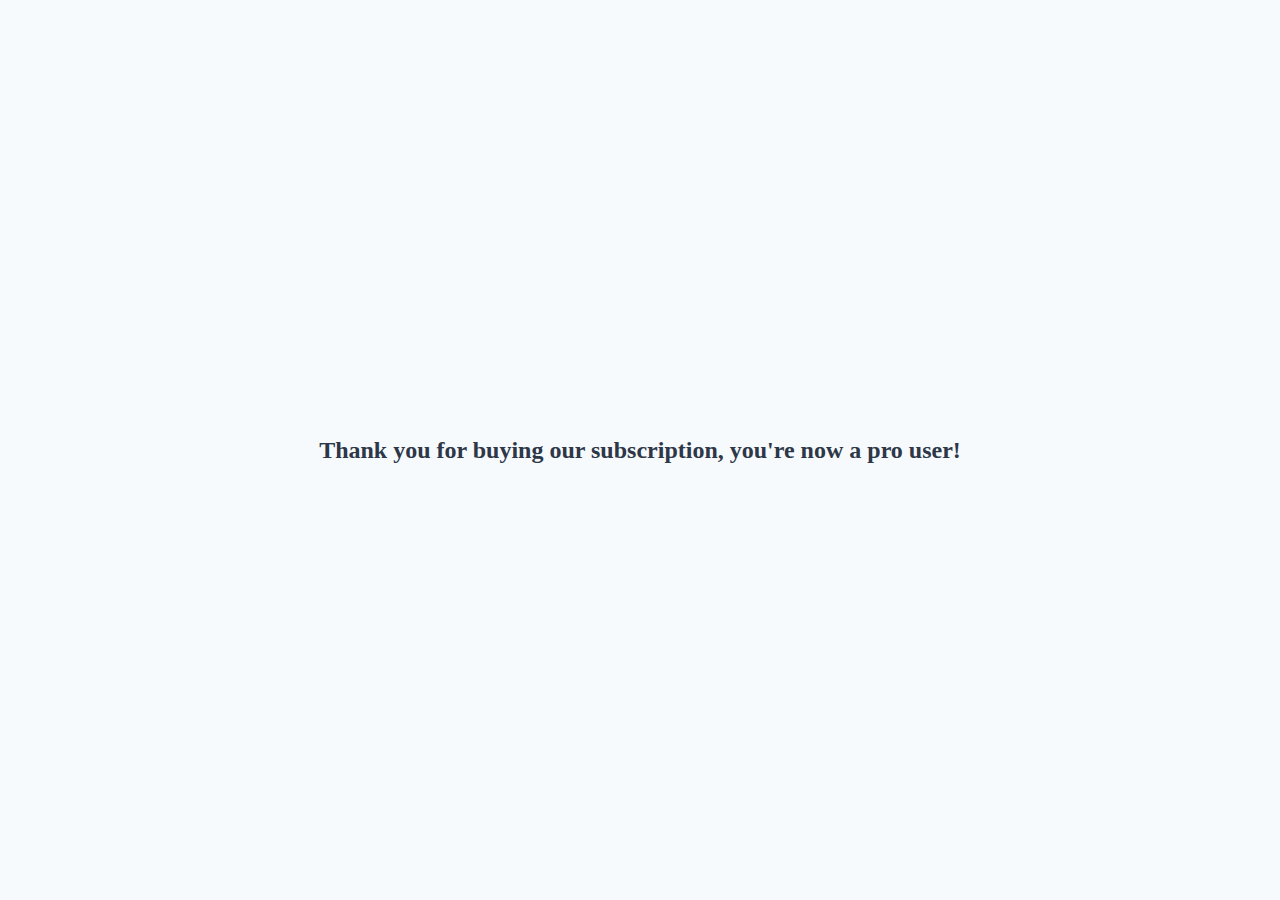
==== success/index.html @ 8fff177f "Update index.html" ====
<!DOCTYPE html>
<html lang="en">
<head>
    <meta charset="UTF-8">
    <meta name="viewport" content="width=device-width, initial-scale=1.0">
    <title>Thank You Message</title>
    <style>
        body {
            display: flex;
            justify-content: center;
            align-items: center;
            height: 100vh;
            background-color: #f7fafc; /* Light gray background */
            margin: 0;
        }
        .thank-you-text {
            font-size: 24px; /* Adjust the font size as needed */
            font-weight: bold;
            color: #2d3748; /* Dark gray text */
            text-align: center; /* Center the text */
        }
    </style>
</head>
<body>
    <div class="thank-you-text">
        Thank you for buying our subscription, you're now a pro user!
    </div>
</body>
</html>
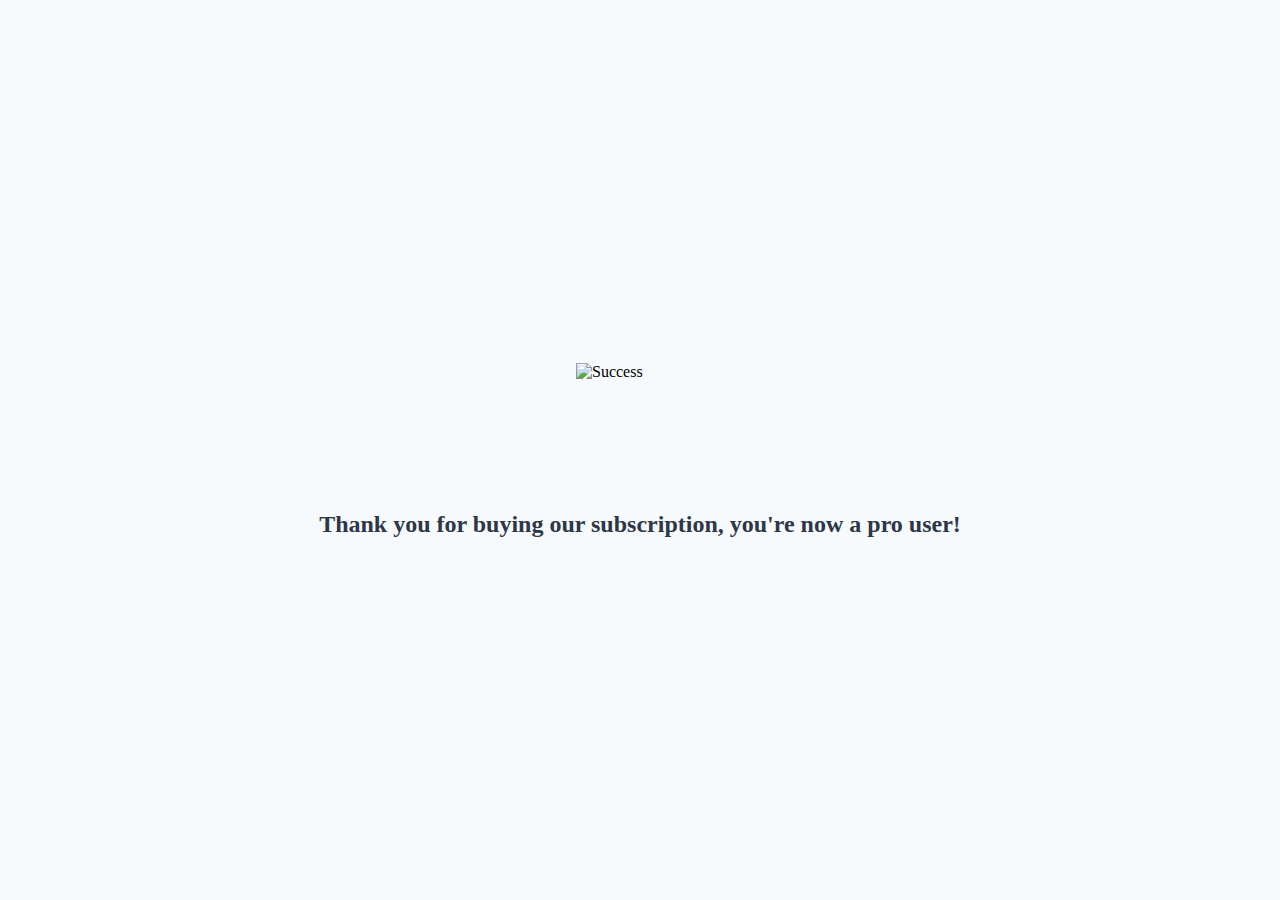
==== commit 2f5f7fd4: "Update index.html" ====
--- a/success/index.html
+++ b/success/index.html
@@ -3,15 +3,21 @@
 <head>
     <meta charset="UTF-8">
     <meta name="viewport" content="width=device-width, initial-scale=1.0">
-    <title>Thank You Message</title>
+    <title>Payment Success</title>
     <style>
         body {
             display: flex;
+            flex-direction: column;
             justify-content: center;
             align-items: center;
             height: 100vh;
             background-color: #f7fafc; /* Light gray background */
             margin: 0;
+        }
+        .image {
+            width: 128px; /* Adjust the size of the image */
+            height: 128px;
+            margin-bottom: 20px; /* Space between image and text */
         }
         .thank-you-text {
             font-size: 24px; /* Adjust the font size as needed */
@@ -22,6 +28,7 @@
     </style>
 </head>
 <body>
+    <img src="https://cdn.dribbble.com/users/1751799/screenshots/5512482/check02.gif" alt="Success" class="image">
     <div class="thank-you-text">
         Thank you for buying our subscription, you're now a pro user!
     </div>
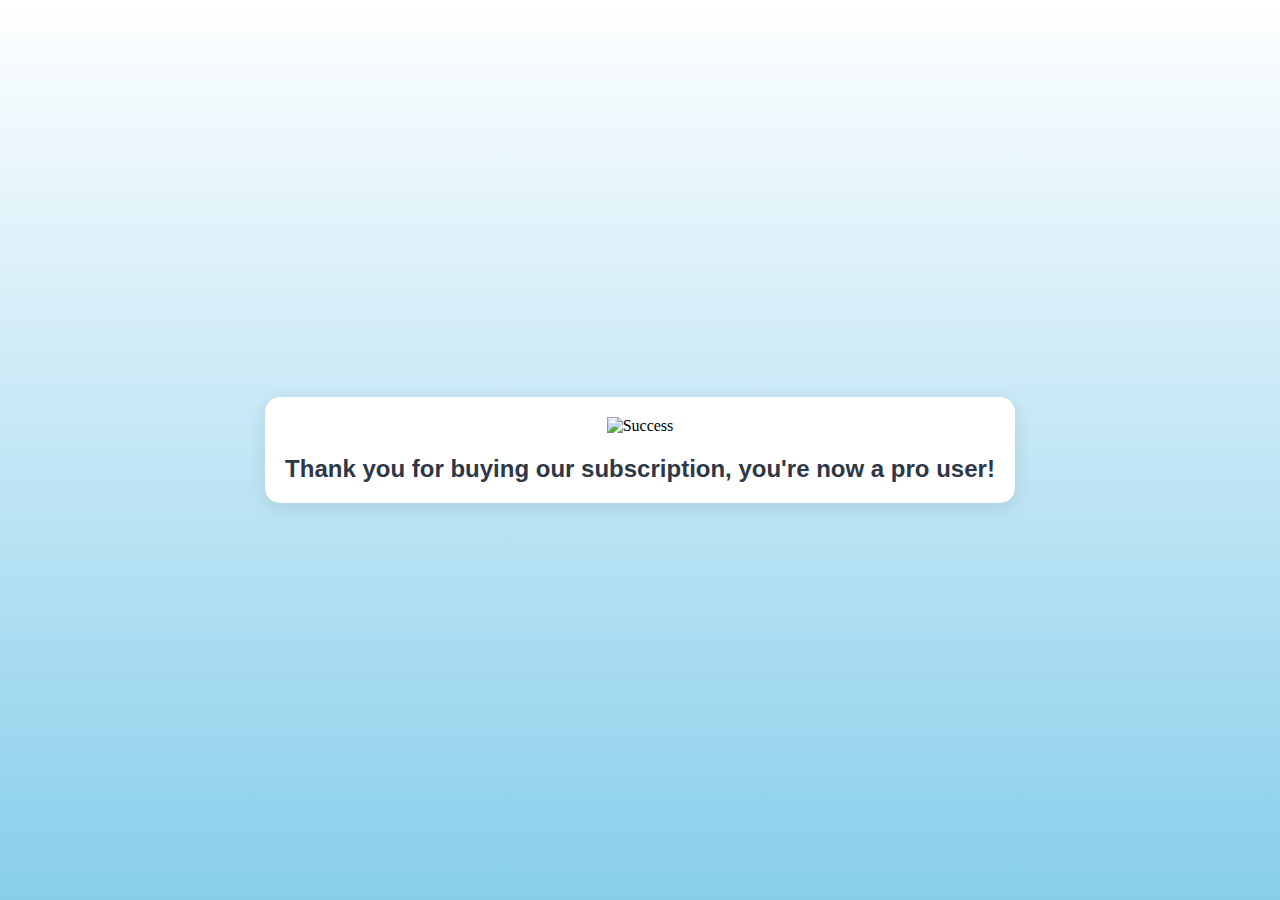
==== commit e26b2aad: "Update index.html" ====
--- a/success/index.html
+++ b/success/index.html
@@ -5,32 +5,48 @@
     <meta name="viewport" content="width=device-width, initial-scale=1.0">
     <title>Payment Success</title>
     <style>
+        @font-face {
+            font-family: 'CustomFont';
+            src: url('font.ttf') format('truetype'); /* Replace with your font file */
+        }
+
         body {
+            margin: 0;
+            height: 100vh;
             display: flex;
-            flex-direction: column;
             justify-content: center;
             align-items: center;
-            height: 100vh;
-            background-color: #f7fafc; /* Light gray background */
-            margin: 0;
+            background: linear-gradient(to bottom, #ffffff 0%, #87CEEB 100%); /* Gradient from white to light blue */
         }
+
+        .container {
+            background-color: white; /* Background of the container */
+            border-radius: 15px; /* Rounded corners */
+            box-shadow: 0 4px 20px rgba(0, 0, 0, 0.1); /* Subtle shadow */
+            padding: 20px;
+            text-align: center;
+        }
+
         .image {
-            width: 128px; /* Adjust the size of the image */
-            height: 128px;
+            width: 150px; /* Adjust the size of the image */
+            height: auto; /* Maintain aspect ratio */
             margin-bottom: 20px; /* Space between image and text */
         }
+
         .thank-you-text {
+            font-family: 'CustomFont', sans-serif; /* Use the custom font */
             font-size: 24px; /* Adjust the font size as needed */
             font-weight: bold;
             color: #2d3748; /* Dark gray text */
-            text-align: center; /* Center the text */
         }
     </style>
 </head>
 <body>
-    <img src="https://cdn.dribbble.com/users/1751799/screenshots/5512482/check02.gif" alt="Success" class="image">
-    <div class="thank-you-text">
-        Thank you for buying our subscription, you're now a pro user!
+    <div class="container">
+        <img src="your-image.png" alt="Success" class="image"> <!-- Replace with your image file -->
+        <div class="thank-you-text">
+            Thank you for buying our subscription, you're now a pro user!
+        </div>
     </div>
 </body>
 </html>
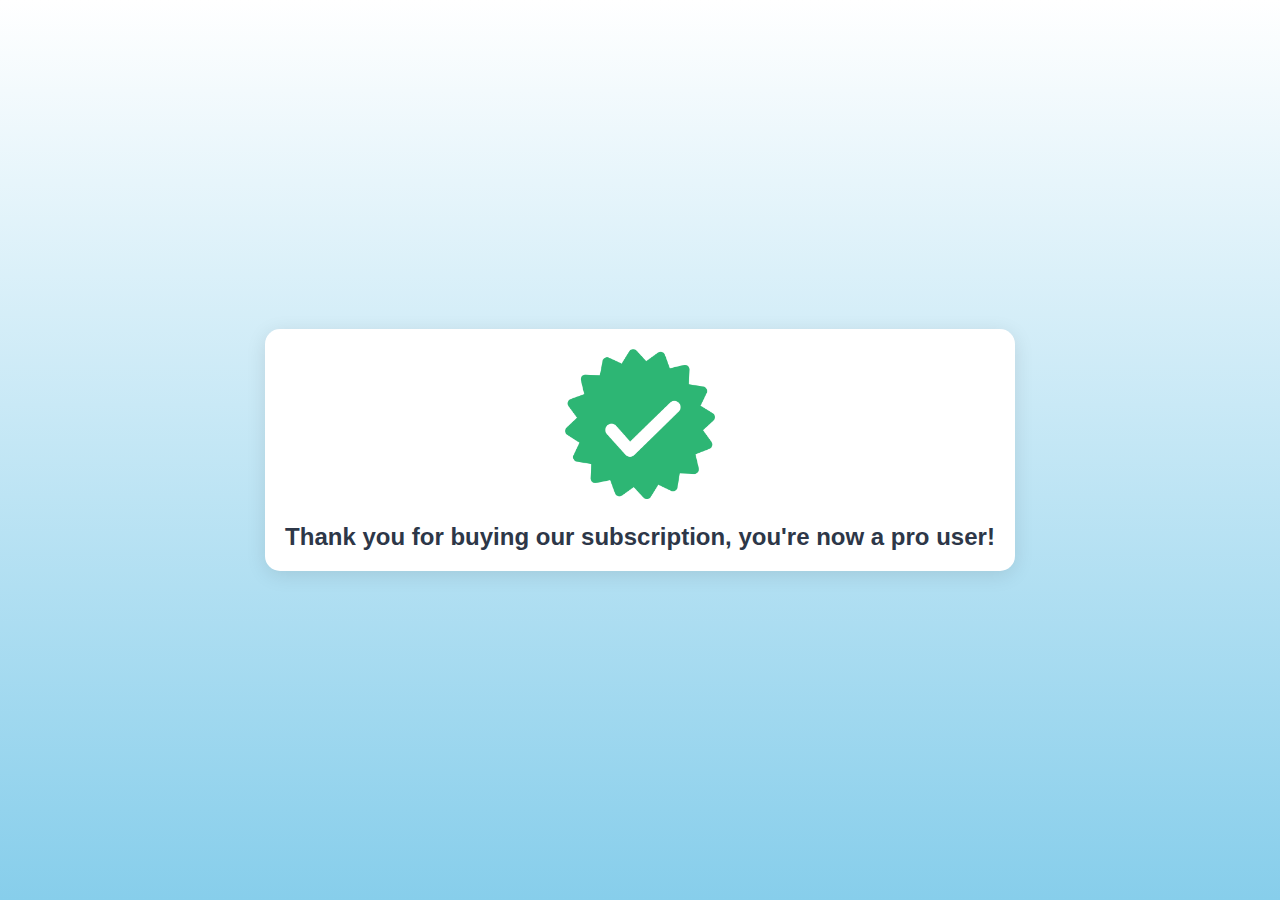
==== commit 3860051d: "Update index.html" ====
--- a/success/index.html
+++ b/success/index.html
@@ -43,7 +43,7 @@
 </head>
 <body>
     <div class="container">
-        <img src="your-image.png" alt="Success" class="image"> <!-- Replace with your image file -->
+        <img src="check.png" alt="Success" class="image"> <!-- Replace with your image file -->
         <div class="thank-you-text">
             Thank you for buying our subscription, you're now a pro user!
         </div>
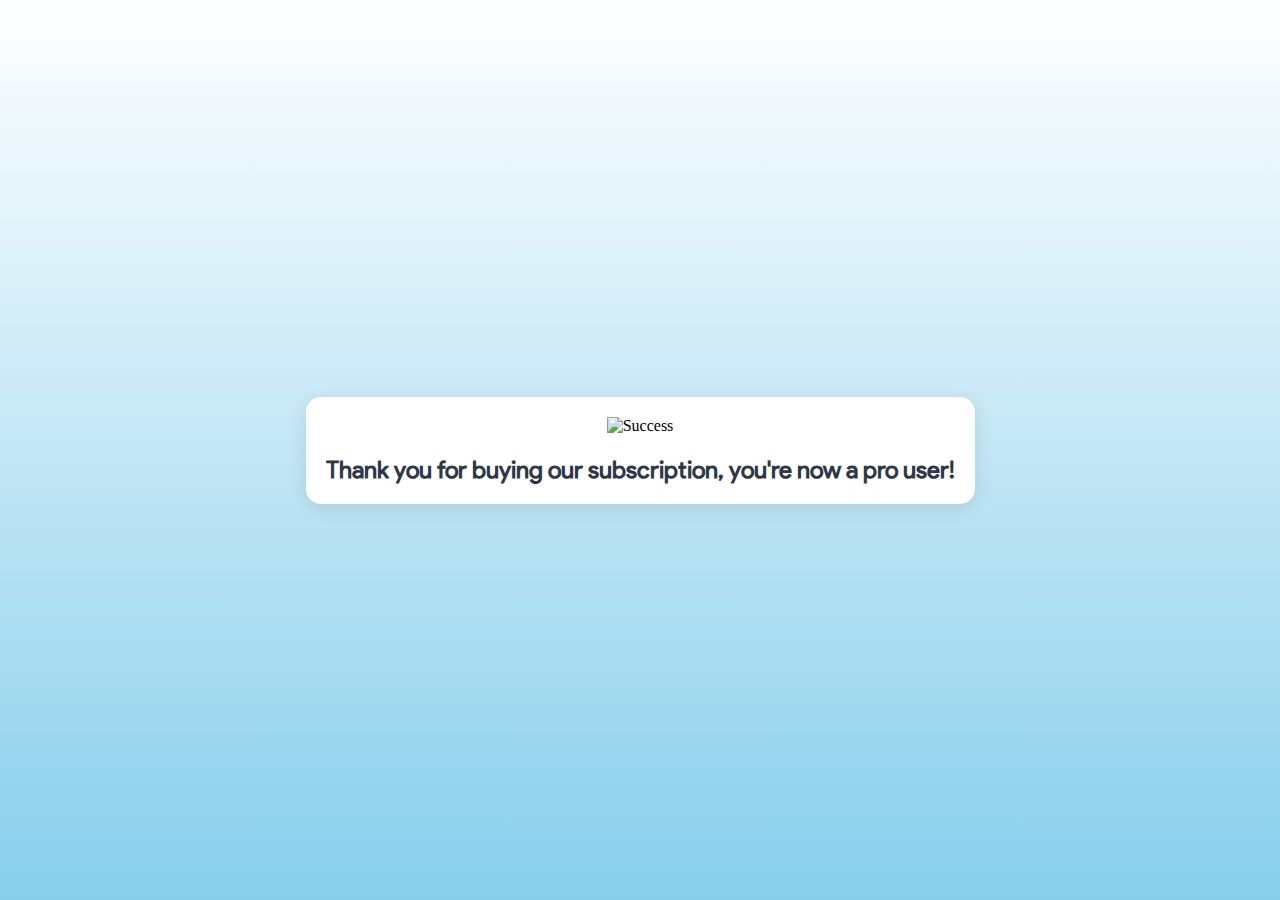
==== commit f768b53e: "Update index.html" ====
--- a/success/index.html
+++ b/success/index.html
@@ -24,13 +24,15 @@
             border-radius: 15px; /* Rounded corners */
             box-shadow: 0 4px 20px rgba(0, 0, 0, 0.1); /* Subtle shadow */
             padding: 20px;
+            margin-left: 20px;
+            margin-right: 20px;
             text-align: center;
         }
 
         .image {
-            width: 150px; /* Adjust the size of the image */
-            height: auto; /* Maintain aspect ratio */
-            margin-bottom: 20px; /* Space between image and text */
+            width: 150px;
+            height: auto;
+            margin-bottom: 20px;
         }
 
         .thank-you-text {
@@ -43,7 +45,7 @@
 </head>
 <body>
     <div class="container">
-        <img src="check.png" alt="Success" class="image"> <!-- Replace with your image file -->
+        <img src="/check.png" alt="Success" class="image"> <!-- Replace with your image file -->
         <div class="thank-you-text">
             Thank you for buying our subscription, you're now a pro user!
         </div>
